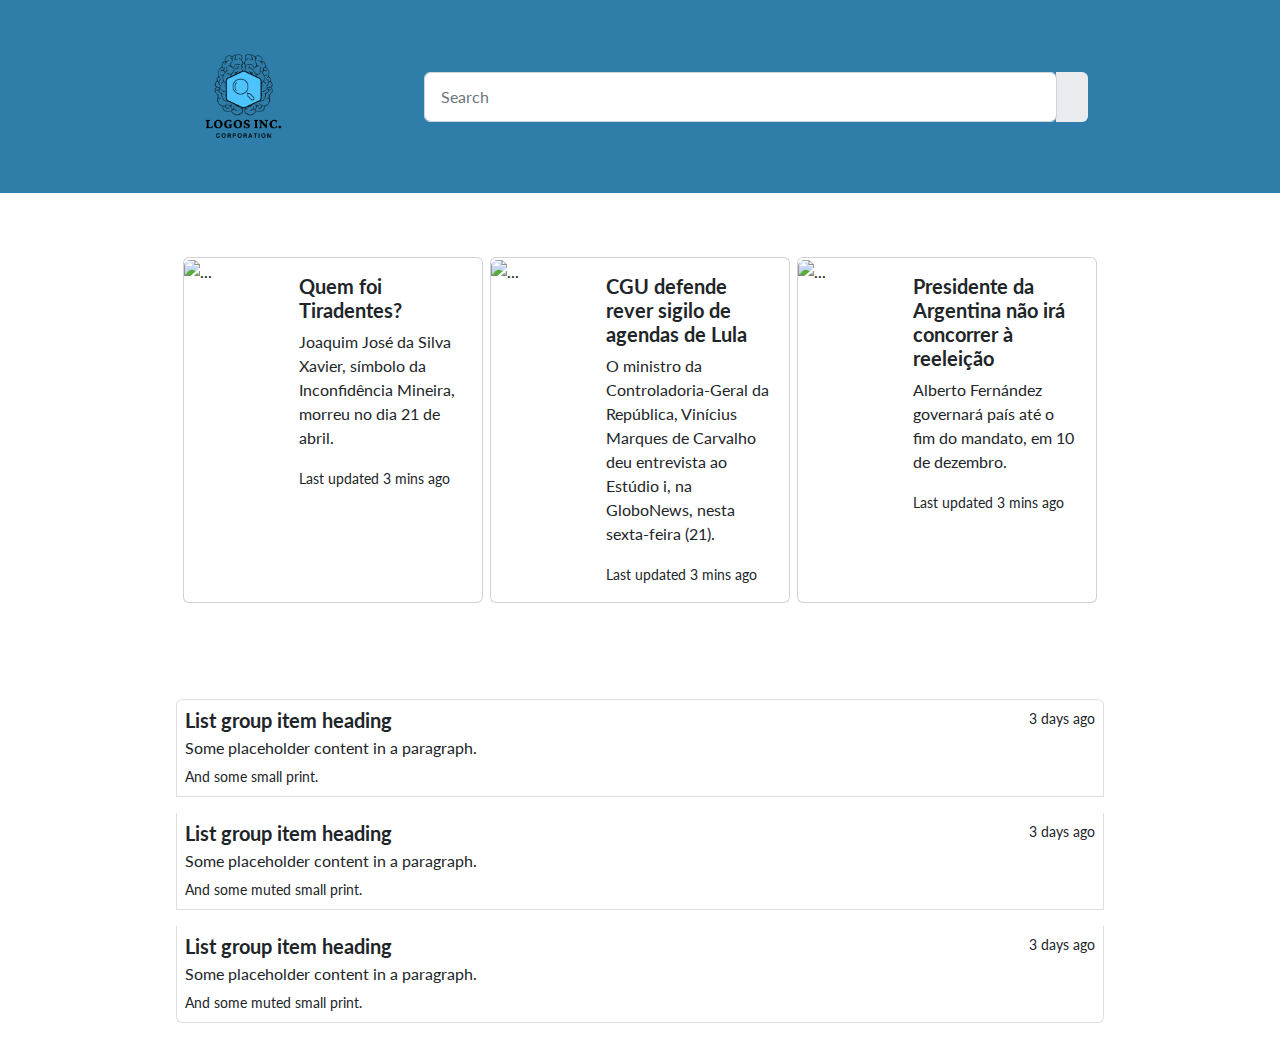
==== resultado.html @ 1dd46449 "Add files via upload" ====
<!DOCTYPE html>
<html lang="en">
<head>
    <meta charset="utf-8" />
    <meta name="viewport" content="width=device-width, initial-scale=1, shrink-to-fit=no" />
    <meta name="description" content="" />
    <meta name="author" content="" />
    <title>Landing Page - Start Bootstrap Theme</title>
    <!-- Favicon-->
    <link rel="icon" type="image/x-icon" href="assets/favicon.ico" />
    <!-- Bootstrap icons-->
    <link href="https://cdn.jsdelivr.net/npm/bootstrap-icons@1.5.0/font/bootstrap-icons.css" rel="stylesheet" type="text/css" />
    <!-- Google fonts-->
    <link href="https://fonts.googleapis.com/css?family=Lato:300,400,700,300italic,400italic,700italic" rel="stylesheet" type="text/css" />
    <!-- Core theme CSS (includes Bootstrap)-->
    <link href="css/styles.css" rel="stylesheet" />
    <title>Resultado da Pesquisa</title>
</head>
<body>
    <!-- Navigation-->
    <nav class="navbar" style="background-color: rgb(47, 126, 170);">
        <div class="container-fluid w-75 p-3">
          <a class="navbar-brand">
            <img src="assets/img/logo.png" height="135"/>
          </a>
          <form class="d-flex input-group w-75 p-3">
            <input
              type="search"
              class="form-control rounded"
              placeholder="Search"
              aria-label="Search"
              aria-describedby="search-addon"
            />
            <span class="input-group-text border-0" id="search-addon">
              <i class="fas fa-search"></i>
            </span>
          </form>
        </div>
    </nav>
    
    <h1 class="mb-5"></h1>

    <!-- Most Popular Results -->
    <section class="w-75 p-3 d-flex justify-content-evenly mx-auto p-2">
        <div class="card mb-3" style="max-width: 300px;">
            <div class="row g-0">
              <div class="col-md-4">
                <img src="..." class="img-fluid rounded-start" alt="...">
              </div>
              <div class="col-md-8">
                <div class="card-body">
                  <h5 class="card-title">Quem foi Tiradentes?</h5>
                  <p class="card-text">Joaquim José da Silva Xavier, símbolo da Inconfidência Mineira, morreu no dia 21 de abril.</p>
                  <p class="card-text"><small class="text-body-secondary">Last updated 3 mins ago</small></p>
                </div>
              </div>
            </div>
        </div>
        <div class="card mb-3" style="max-width: 300px;">
            <div class="row g-0">
              <div class="col-md-4">
                <img src="..." class="img-fluid rounded-start" alt="...">
              </div>
              <div class="col-md-8">
                <div class="card-body">
                  <h5 class="card-title">CGU defende rever sigilo de agendas de Lula</h5>
                  <p class="card-text">O ministro da Controladoria-Geral da República, Vinícius Marques de Carvalho deu entrevista ao Estúdio i, na GloboNews, nesta sexta-feira (21).</p>
                  <p class="card-text"><small class="text-body-secondary">Last updated 3 mins ago</small></p>
                </div>
              </div>
            </div>
        </div>
        <div class="card mb-3" style="max-width: 300px;">
            <div class="row g-0">
              <div class="col-md-4">
                <img src="..." class="img-fluid rounded-start" alt="...">
              </div>
              <div class="col-md-8">
                <div class="card-body">
                  <h5 class="card-title">Presidente da Argentina não irá concorrer à reeleição</h5>
                  <p class="card-text">Alberto Fernández governará país até o fim do mandato, em 10 de dezembro.</p>
                  <p class="card-text"><small class="text-body-secondary">Last updated 3 mins ago</small></p>
                </div>
              </div>
            </div>
        </div>
    </section>
    
    <h1 class="mb-5"></h1>
    
    <!-- Results -->
    <section class="w-75 p-3 mx-auto p-2">
        <div class="list-group grid gap-3">
            <a href="#" class="list-group-item list-group-item-action p-2 g-col-6">
              <div class="d-flex w-100 justify-content-between">
                <h5 class="mb-1">List group item heading</h5>
                <small>3 days ago</small>
              </div>
              <p class="mb-1">Some placeholder content in a paragraph.</p>
              <small>And some small print.</small>
            </a>
            <a href="#" class="list-group-item list-group-item-action p-2 g-col-6">
              <div class="d-flex w-100 justify-content-between">
                <h5 class="mb-1">List group item heading</h5>
                <small class="text-body-secondary">3 days ago</small>
              </div>
              <p class="mb-1">Some placeholder content in a paragraph.</p>
              <small class="text-body-secondary">And some muted small print.</small>
            </a>
            <a href="#" class="list-group-item list-group-item-action p-2 g-col-6">
              <div class="d-flex w-100 justify-content-between">
                <h5 class="mb-1">List group item heading</h5>
                <small class="text-body-secondary">3 days ago</small>
              </div>
              <p class="mb-1">Some placeholder content in a paragraph.</p>
              <small class="text-body-secondary">And some muted small print.</small>
            </a>
          </div>
    </section>
</body>
</html>
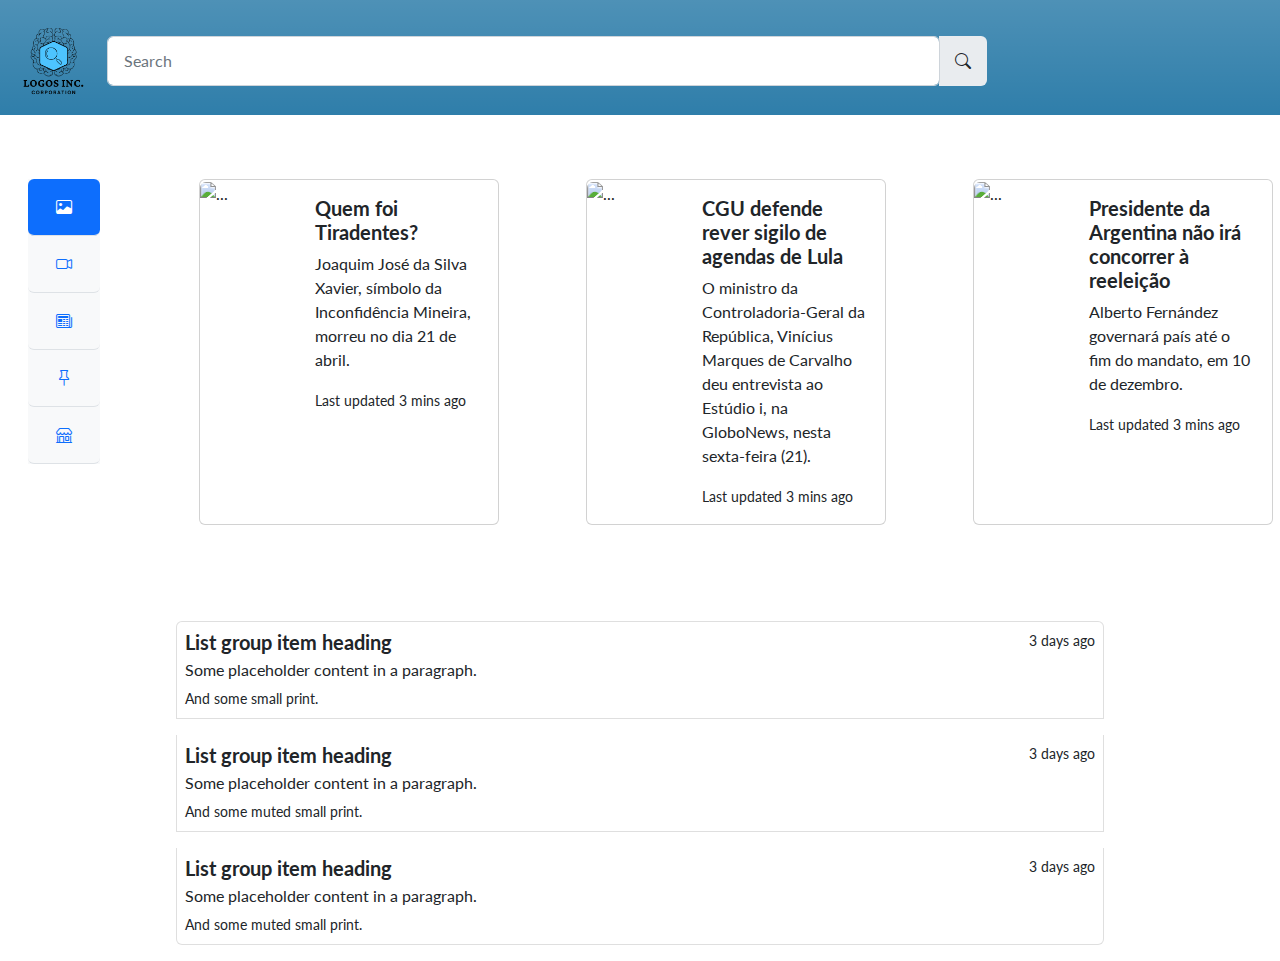
==== commit d2c27101: "Add files via upload" ====
--- a/resultado.html
+++ b/resultado.html
@@ -7,7 +7,7 @@
     <meta name="author" content="" />
     <title>Landing Page - Start Bootstrap Theme</title>
     <!-- Favicon-->
-    <link rel="icon" type="image/x-icon" href="assets/favicon.ico" />
+    <link rel="icon" type="image/x-icon" href="assets/img/logo.png" />
     <!-- Bootstrap icons-->
     <link href="https://cdn.jsdelivr.net/npm/bootstrap-icons@1.5.0/font/bootstrap-icons.css" rel="stylesheet" type="text/css" />
     <!-- Google fonts-->
@@ -18,70 +18,106 @@
 </head>
 <body>
     <!-- Navigation-->
-    <nav class="navbar" style="background-color: rgb(47, 126, 170);">
-        <div class="container-fluid w-75 p-3">
-          <a class="navbar-brand">
-            <img src="assets/img/logo.png" height="135"/>
-          </a>
-          <form class="d-flex input-group w-75 p-3">
-            <input
-              type="search"
-              class="form-control rounded"
-              placeholder="Search"
-              aria-label="Search"
-              aria-describedby="search-addon"
-            />
-            <span class="input-group-text border-0" id="search-addon">
-              <i class="fas fa-search"></i>
-            </span>
-          </form>
+    <nav style="height: 115px; background-color: rgb(47, 126, 170);" class="container-fluid navbar navbar-primary  static-top bg-gradient">
+            <div class="col-1">
+                <img class="img-fluid" src="assets/img/logo.png" alt="">
+            </div>
+          <div class="col justify-content-center w-100 justify-content-center">
+            <div class="input-group w-75">
+                <input
+                type="search"
+                class="form-control rounded"
+                placeholder="Search"
+                aria-label="Search"
+                aria-describedby="search-addon"
+                />
+                <span class="input-group-text border-0" id="search-addon">
+                <i class="bi-search"></i>
+                </span>
+            </div>
+            </div>
         </div>
     </nav>
     
     <h1 class="mb-5"></h1>
 
     <!-- Most Popular Results -->
-    <section class="w-75 p-3 d-flex justify-content-evenly mx-auto p-2">
-        <div class="card mb-3" style="max-width: 300px;">
-            <div class="row g-0">
-              <div class="col-md-4">
-                <img src="..." class="img-fluid rounded-start" alt="...">
-              </div>
-              <div class="col-md-8">
-                <div class="card-body">
-                  <h5 class="card-title">Quem foi Tiradentes?</h5>
-                  <p class="card-text">Joaquim José da Silva Xavier, símbolo da Inconfidência Mineira, morreu no dia 21 de abril.</p>
-                  <p class="card-text"><small class="text-body-secondary">Last updated 3 mins ago</small></p>
-                </div>
+
+    <section class="w-100 p-3 d-flex justify-content-evenly mx-auto p-2">
+        <div class="container-fluid">
+            <div class="col-1 d-flex flex-column flex-shrink-0 bg-light" style="width: 4.5rem;">
+                <ul class="nav nav-pills nav-flush flex-column mb-auto text-center">
+                  <li class="nav-item">
+                    <a href="#" class="nav-link active py-3 border-bottom" aria-current="page" title="" data-bs-toggle="tooltip" data-bs-placement="right" data-bs-original-title="Home">
+                      <i class="bi-image" width="24" height="24" role="img" aria-label="Home"><use xlink:href="#home"></use></i>
+                    </a>
+                  </li>
+                  <li>
+                    <a href="#" class="nav-link py-3 border-bottom" title="" data-bs-toggle="tooltip" data-bs-placement="right" data-bs-original-title="Dashboard">
+                      <i class="bi-camera-video" width="24" height="24" role="img" aria-label="Dashboard"><use xlink:href="#speedometer2"></use></i>
+                    </a>
+                  </li>
+                  <li>
+                    <a href="#" class="nav-link py-3 border-bottom" title="" data-bs-toggle="tooltip" data-bs-placement="right" data-bs-original-title="Orders">
+                      <i class="bi-newspaper" width="24" height="24" role="img" aria-label="Orders"><use xlink:href="#table"></use></i>
+                    </a>
+                  </li>
+                  <li>
+                    <a href="#" class="nav-link py-3 border-bottom" title="" data-bs-toggle="tooltip" data-bs-placement="right" data-bs-original-title="Products">
+                      <i class="bi-pin" width="24" height="24" role="img" aria-label="Products"><use xlink:href="#grid"></use></i>
+                    </a>
+                  </li>
+                  <li>
+                    <a href="#" class="nav-link py-3 border-bottom" title="" data-bs-toggle="tooltip" data-bs-placement="right" data-bs-original-title="Customers">
+                      <i class="bi-shop" width="24" height="24" role="img" aria-label="Customers"><use xlink:href="#people-circle"></use></i>
+                    </a>
+                  </li>
+                </ul>
               </div>
             </div>
-        </div>
-        <div class="card mb-3" style="max-width: 300px;">
-            <div class="row g-0">
-              <div class="col-md-4">
-                <img src="..." class="img-fluid rounded-start" alt="...">
-              </div>
-              <div class="col-md-8">
-                <div class="card-body">
-                  <h5 class="card-title">CGU defende rever sigilo de agendas de Lula</h5>
-                  <p class="card-text">O ministro da Controladoria-Geral da República, Vinícius Marques de Carvalho deu entrevista ao Estúdio i, na GloboNews, nesta sexta-feira (21).</p>
-                  <p class="card-text"><small class="text-body-secondary">Last updated 3 mins ago</small></p>
+            <div class="col-6 w-100 d-flex justify-content-evenly">
+                <div class="card mb-3" style="max-width: 300px;">
+                    <div class="row g-0">
+                      <div class="col-md-4">
+                        <img src="..." class="img-fluid rounded-start" alt="...">
+                      </div>
+                      <div class="col-md-8">
+                        <div class="card-body">
+                          <h5 class="card-title">Quem foi Tiradentes?</h5>
+                          <p class="card-text">Joaquim José da Silva Xavier, símbolo da Inconfidência Mineira, morreu no dia 21 de abril.</p>
+                          <p class="card-text"><small class="text-body-secondary">Last updated 3 mins ago</small></p>
+                        </div>
+                      </div>
+                    </div>
                 </div>
-              </div>
-            </div>
-        </div>
-        <div class="card mb-3" style="max-width: 300px;">
-            <div class="row g-0">
-              <div class="col-md-4">
-                <img src="..." class="img-fluid rounded-start" alt="...">
-              </div>
-              <div class="col-md-8">
-                <div class="card-body">
-                  <h5 class="card-title">Presidente da Argentina não irá concorrer à reeleição</h5>
-                  <p class="card-text">Alberto Fernández governará país até o fim do mandato, em 10 de dezembro.</p>
-                  <p class="card-text"><small class="text-body-secondary">Last updated 3 mins ago</small></p>
+                <div class="card mb-3" style="max-width: 300px;">
+                    <div class="row g-0">
+                      <div class="col-md-4">
+                        <img src="..." class="img-fluid rounded-start" alt="...">
+                      </div>
+                      <div class="col-md-8">
+                        <div class="card-body">
+                          <h5 class="card-title">CGU defende rever sigilo de agendas de Lula</h5>
+                          <p class="card-text">O ministro da Controladoria-Geral da República, Vinícius Marques de Carvalho deu entrevista ao Estúdio i, na GloboNews, nesta sexta-feira (21).</p>
+                          <p class="card-text"><small class="text-body-secondary">Last updated 3 mins ago</small></p>
+                        </div>
+                      </div>
+                    </div>
                 </div>
-              </div>
+                <div class="card mb-3" style="max-width: 300px;">
+                    <div class="row g-0">
+                      <div class="col-md-4">
+                        <img src="..." class="img-fluid rounded-start" alt="...">
+                      </div>
+                      <div class="col-md-8">
+                        <div class="card-body">
+                          <h5 class="card-title">Presidente da Argentina não irá concorrer à reeleição</h5>
+                          <p class="card-text">Alberto Fernández governará país até o fim do mandato, em 10 de dezembro.</p>
+                          <p class="card-text"><small class="text-body-secondary">Last updated 3 mins ago</small></p>
+                        </div>
+                      </div>
+                    </div>
+                </div>
             </div>
         </div>
     </section>
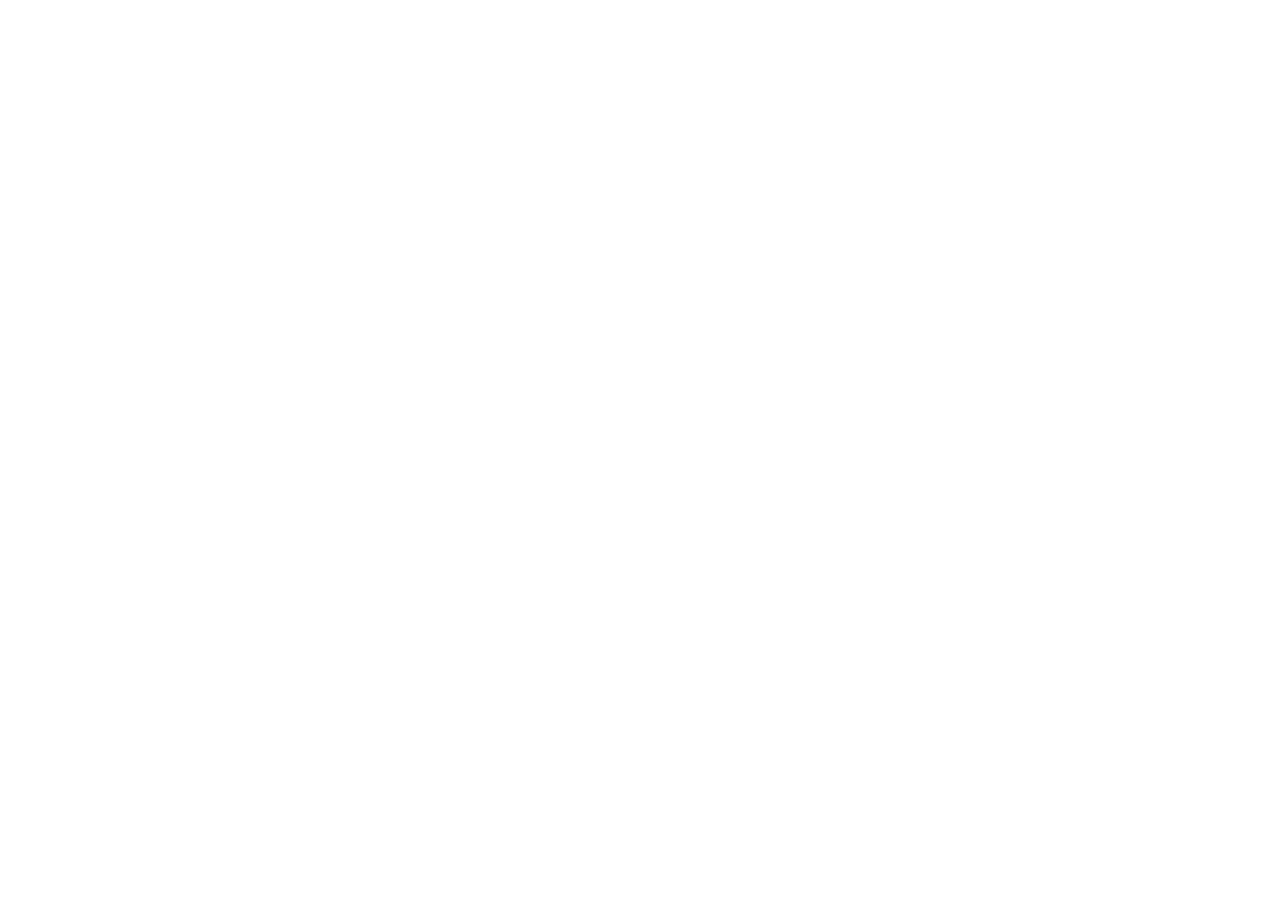
==== commit 3bf9b37c: "começar o index, fazer header, footer e começar main" ====
--- a/resultado.html
+++ b/resultado.html
@@ -1,157 +1,31 @@
 <!DOCTYPE html>
 <html lang="en">
-<head>
-    <meta charset="utf-8" />
-    <meta name="viewport" content="width=device-width, initial-scale=1, shrink-to-fit=no" />
-    <meta name="description" content="" />
-    <meta name="author" content="" />
-    <title>Landing Page - Start Bootstrap Theme</title>
-    <!-- Favicon-->
-    <link rel="icon" type="image/x-icon" href="assets/img/logo.png" />
-    <!-- Bootstrap icons-->
-    <link href="https://cdn.jsdelivr.net/npm/bootstrap-icons@1.5.0/font/bootstrap-icons.css" rel="stylesheet" type="text/css" />
-    <!-- Google fonts-->
-    <link href="https://fonts.googleapis.com/css?family=Lato:300,400,700,300italic,400italic,700italic" rel="stylesheet" type="text/css" />
-    <!-- Core theme CSS (includes Bootstrap)-->
-    <link href="css/styles.css" rel="stylesheet" />
-    <title>Resultado da Pesquisa</title>
-</head>
-<body>
-    <!-- Navigation-->
-    <nav style="height: 115px; background-color: rgb(47, 126, 170);" class="container-fluid navbar navbar-primary  static-top bg-gradient">
-            <div class="col-1">
-                <img class="img-fluid" src="assets/img/logo.png" alt="">
-            </div>
-          <div class="col justify-content-center w-100 justify-content-center">
-            <div class="input-group w-75">
-                <input
-                type="search"
-                class="form-control rounded"
-                placeholder="Search"
-                aria-label="Search"
-                aria-describedby="search-addon"
-                />
-                <span class="input-group-text border-0" id="search-addon">
-                <i class="bi-search"></i>
-                </span>
-            </div>
-            </div>
-        </div>
-    </nav>
-    
-    <h1 class="mb-5"></h1>
+    <head>
+        <meta charset="utf-8" />
+        <meta name="viewport" content="width=device-width, initial-scale=1, shrink-to-fit=no" />
+        <meta name="description" content="" />
+        <meta name="author" content="" />
+        <title>Logos</title>
+        <!-- Favicon-->
+        <link rel="icon" type="image/x-icon" href="assets/img/logo.png" />
+        <!-- Bootstrap icons-->
+        <link href="https://cdn.jsdelivr.net/npm/bootstrap-icons@1.5.0/font/bootstrap-icons.css" rel="stylesheet" type="text/css" />
+        <!-- Google fonts-->
+        <link href="https://fonts.googleapis.com/css?family=Lato:300,400,700,300italic,400italic,700italic" rel="stylesheet" type="text/css" />
+        <!-- Core theme CSS (includes Bootstrap)-->
+        <link href="css/styles.css" rel="stylesheet" />
+    </head>
+    <body>
+      
 
-    <!-- Most Popular Results -->
-
-    <section class="w-100 p-3 d-flex justify-content-evenly mx-auto p-2">
-        <div class="container-fluid">
-            <div class="col-1 d-flex flex-column flex-shrink-0 bg-light" style="width: 4.5rem;">
-                <ul class="nav nav-pills nav-flush flex-column mb-auto text-center">
-                  <li class="nav-item">
-                    <a href="#" class="nav-link active py-3 border-bottom" aria-current="page" title="" data-bs-toggle="tooltip" data-bs-placement="right" data-bs-original-title="Home">
-                      <i class="bi-image" width="24" height="24" role="img" aria-label="Home"><use xlink:href="#home"></use></i>
-                    </a>
-                  </li>
-                  <li>
-                    <a href="#" class="nav-link py-3 border-bottom" title="" data-bs-toggle="tooltip" data-bs-placement="right" data-bs-original-title="Dashboard">
-                      <i class="bi-camera-video" width="24" height="24" role="img" aria-label="Dashboard"><use xlink:href="#speedometer2"></use></i>
-                    </a>
-                  </li>
-                  <li>
-                    <a href="#" class="nav-link py-3 border-bottom" title="" data-bs-toggle="tooltip" data-bs-placement="right" data-bs-original-title="Orders">
-                      <i class="bi-newspaper" width="24" height="24" role="img" aria-label="Orders"><use xlink:href="#table"></use></i>
-                    </a>
-                  </li>
-                  <li>
-                    <a href="#" class="nav-link py-3 border-bottom" title="" data-bs-toggle="tooltip" data-bs-placement="right" data-bs-original-title="Products">
-                      <i class="bi-pin" width="24" height="24" role="img" aria-label="Products"><use xlink:href="#grid"></use></i>
-                    </a>
-                  </li>
-                  <li>
-                    <a href="#" class="nav-link py-3 border-bottom" title="" data-bs-toggle="tooltip" data-bs-placement="right" data-bs-original-title="Customers">
-                      <i class="bi-shop" width="24" height="24" role="img" aria-label="Customers"><use xlink:href="#people-circle"></use></i>
-                    </a>
-                  </li>
-                </ul>
-              </div>
-            </div>
-            <div class="col-6 w-100 d-flex justify-content-evenly">
-                <div class="card mb-3" style="max-width: 300px;">
-                    <div class="row g-0">
-                      <div class="col-md-4">
-                        <img src="..." class="img-fluid rounded-start" alt="...">
-                      </div>
-                      <div class="col-md-8">
-                        <div class="card-body">
-                          <h5 class="card-title">Quem foi Tiradentes?</h5>
-                          <p class="card-text">Joaquim José da Silva Xavier, símbolo da Inconfidência Mineira, morreu no dia 21 de abril.</p>
-                          <p class="card-text"><small class="text-body-secondary">Last updated 3 mins ago</small></p>
-                        </div>
-                      </div>
-                    </div>
-                </div>
-                <div class="card mb-3" style="max-width: 300px;">
-                    <div class="row g-0">
-                      <div class="col-md-4">
-                        <img src="..." class="img-fluid rounded-start" alt="...">
-                      </div>
-                      <div class="col-md-8">
-                        <div class="card-body">
-                          <h5 class="card-title">CGU defende rever sigilo de agendas de Lula</h5>
-                          <p class="card-text">O ministro da Controladoria-Geral da República, Vinícius Marques de Carvalho deu entrevista ao Estúdio i, na GloboNews, nesta sexta-feira (21).</p>
-                          <p class="card-text"><small class="text-body-secondary">Last updated 3 mins ago</small></p>
-                        </div>
-                      </div>
-                    </div>
-                </div>
-                <div class="card mb-3" style="max-width: 300px;">
-                    <div class="row g-0">
-                      <div class="col-md-4">
-                        <img src="..." class="img-fluid rounded-start" alt="...">
-                      </div>
-                      <div class="col-md-8">
-                        <div class="card-body">
-                          <h5 class="card-title">Presidente da Argentina não irá concorrer à reeleição</h5>
-                          <p class="card-text">Alberto Fernández governará país até o fim do mandato, em 10 de dezembro.</p>
-                          <p class="card-text"><small class="text-body-secondary">Last updated 3 mins ago</small></p>
-                        </div>
-                      </div>
-                    </div>
-                </div>
-            </div>
-        </div>
-    </section>
-    
-    <h1 class="mb-5"></h1>
-    
-    <!-- Results -->
-    <section class="w-75 p-3 mx-auto p-2">
-        <div class="list-group grid gap-3">
-            <a href="#" class="list-group-item list-group-item-action p-2 g-col-6">
-              <div class="d-flex w-100 justify-content-between">
-                <h5 class="mb-1">List group item heading</h5>
-                <small>3 days ago</small>
-              </div>
-              <p class="mb-1">Some placeholder content in a paragraph.</p>
-              <small>And some small print.</small>
-            </a>
-            <a href="#" class="list-group-item list-group-item-action p-2 g-col-6">
-              <div class="d-flex w-100 justify-content-between">
-                <h5 class="mb-1">List group item heading</h5>
-                <small class="text-body-secondary">3 days ago</small>
-              </div>
-              <p class="mb-1">Some placeholder content in a paragraph.</p>
-              <small class="text-body-secondary">And some muted small print.</small>
-            </a>
-            <a href="#" class="list-group-item list-group-item-action p-2 g-col-6">
-              <div class="d-flex w-100 justify-content-between">
-                <h5 class="mb-1">List group item heading</h5>
-                <small class="text-body-secondary">3 days ago</small>
-              </div>
-              <p class="mb-1">Some placeholder content in a paragraph.</p>
-              <small class="text-body-secondary">And some muted small print.</small>
-            </a>
-          </div>
-    </section>
-</body>
-</html>+        <!-- Bootstrap core JS-->
+        <script src="https://cdn.jsdelivr.net/npm/bootstrap@5.2.3/dist/js/bootstrap.bundle.min.js"></script>
+        <!-- Core theme JS-->
+        <script src="js/scripts.js"></script>
+        <!-- * * * * * * * * * * * * * * * * * * * * * * * * * * * * * * * * * * * * * * * *-->
+        <!-- * *                               SB Forms JS                               * *-->
+        <!-- * * Activate your form at https://startbootstrap.com/solution/contact-forms * *-->
+        <!-- * * * * * * * * * * * * * * * * * * * * * * * * * * * * * * * * * * * * * * * *-->
+        <script src="https://cdn.startbootstrap.com/sb-forms-latest.js"></script>
+    </body>
+</html>
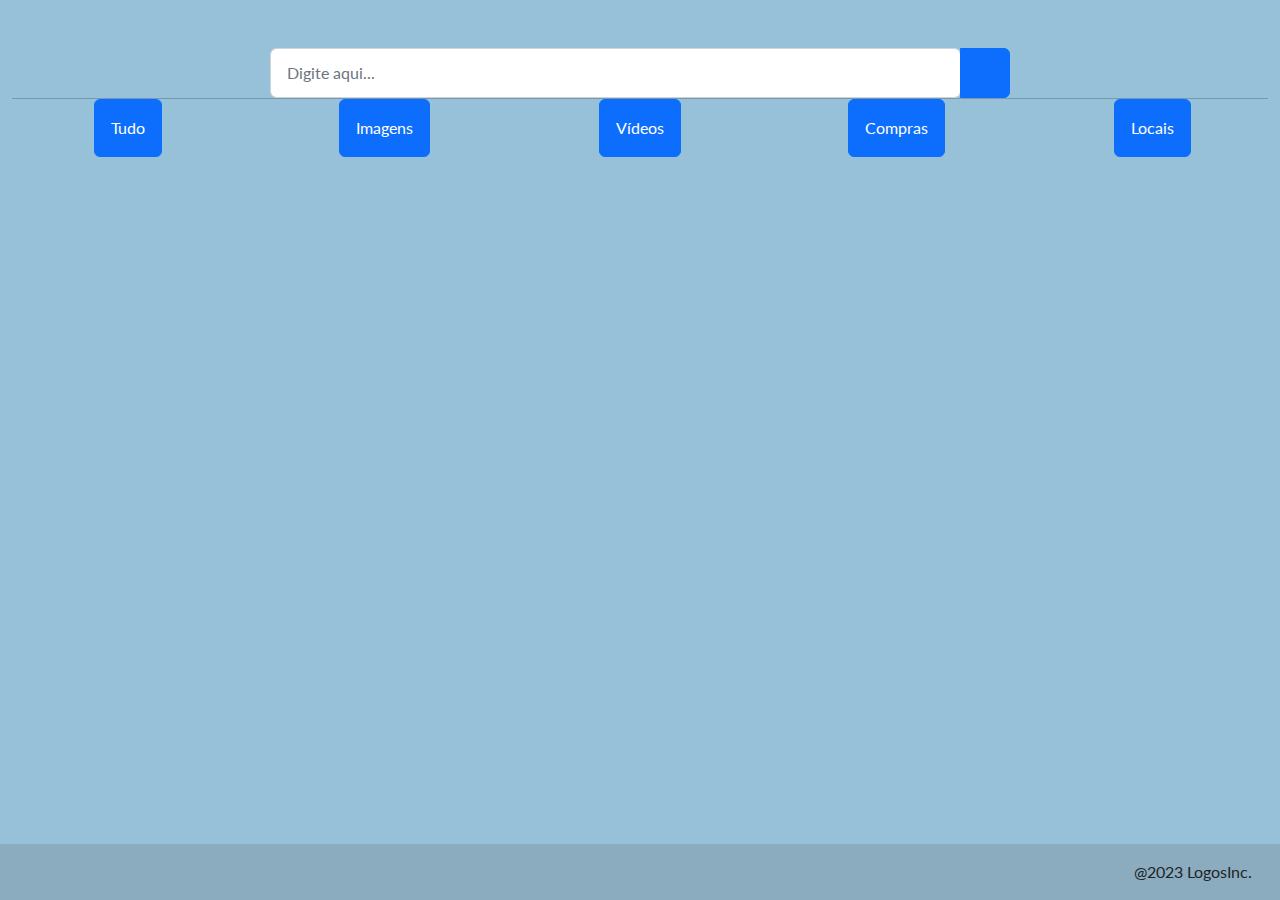
==== commit 9a094fb5: "Add files via upload" ====
--- a/resultado.html
+++ b/resultado.html
@@ -15,8 +15,59 @@
         <!-- Core theme CSS (includes Bootstrap)-->
         <link href="css/styles.css" rel="stylesheet" />
     </head>
-    <body>
-      
+    <body style="background-color: #96C1D9;" class="d-flex flex-column min-vh-100">
+      <header> 
+            <div class="container-fluid">
+                <div class="row">
+                    <div class="col col-xl-2 col-12">
+                        <span><img src="assets/img/logotipo.png" alt="" class="img-fluid"></span>
+                    </div>
+                    <div class="col col-xl-8 mt-5">
+                        <div class="input-group d-flex justify-content-center">
+                            
+                            <div class="form-outline col-10 col-xl-10 col-md-10">
+                                <input type="search" id="form1" class="form-control" placeholder="Digite aqui..." />
+                            </div>
+                            <button type="button" class="btn btn-primary">
+                                <a href="resultado.html" class="">
+                                    <i class="bi bi-search"></i>
+                                </a>
+                            </button>
+                        </div>
+                    </div>
+                </div>
+                <hr class="m-0">
+                <div class="row d-flex justify-content-between">
+                    <div class="col d-flex justify-content-center">
+                        <button class="btn btn-primary p-1 p-xl-3">Tudo</button>
+                    </div>
+                    <div class="col d-flex justify-content-center">
+                        <button class="btn btn-primary p-1 p-xl-3">Imagens</button>
+                    </div>
+                    <div class="col d-flex justify-content-center">
+                        <button class="btn btn-primary p-1 p-xl-3">Vídeos</button>
+                    </div>
+                    <div class="col d-flex justify-content-center">
+                        <button class="btn btn-primary p-1 p-xl-3">Compras</button>
+                    </div>
+                    <div class="col d-flex justify-content-center ">
+                        <button class="btn btn-primary p-1 p-xl-3">Locais</button>
+                    </div>
+                </div>
+            </div>
+      </header>
+      <main>
+
+      </main>
+      <footer class="p-2 p-xl-3 p-md-3 mt-auto" style="background-color: #8BACBF;">
+        <div class="container-fluid">
+            <div class="row">
+                <div class="col d-flex justify-content-end">
+                    @2023 LogosInc.
+                </div>
+            </div>
+        </div>
+    </footer>
 
         <!-- Bootstrap core JS-->
         <script src="https://cdn.jsdelivr.net/npm/bootstrap@5.2.3/dist/js/bootstrap.bundle.min.js"></script>
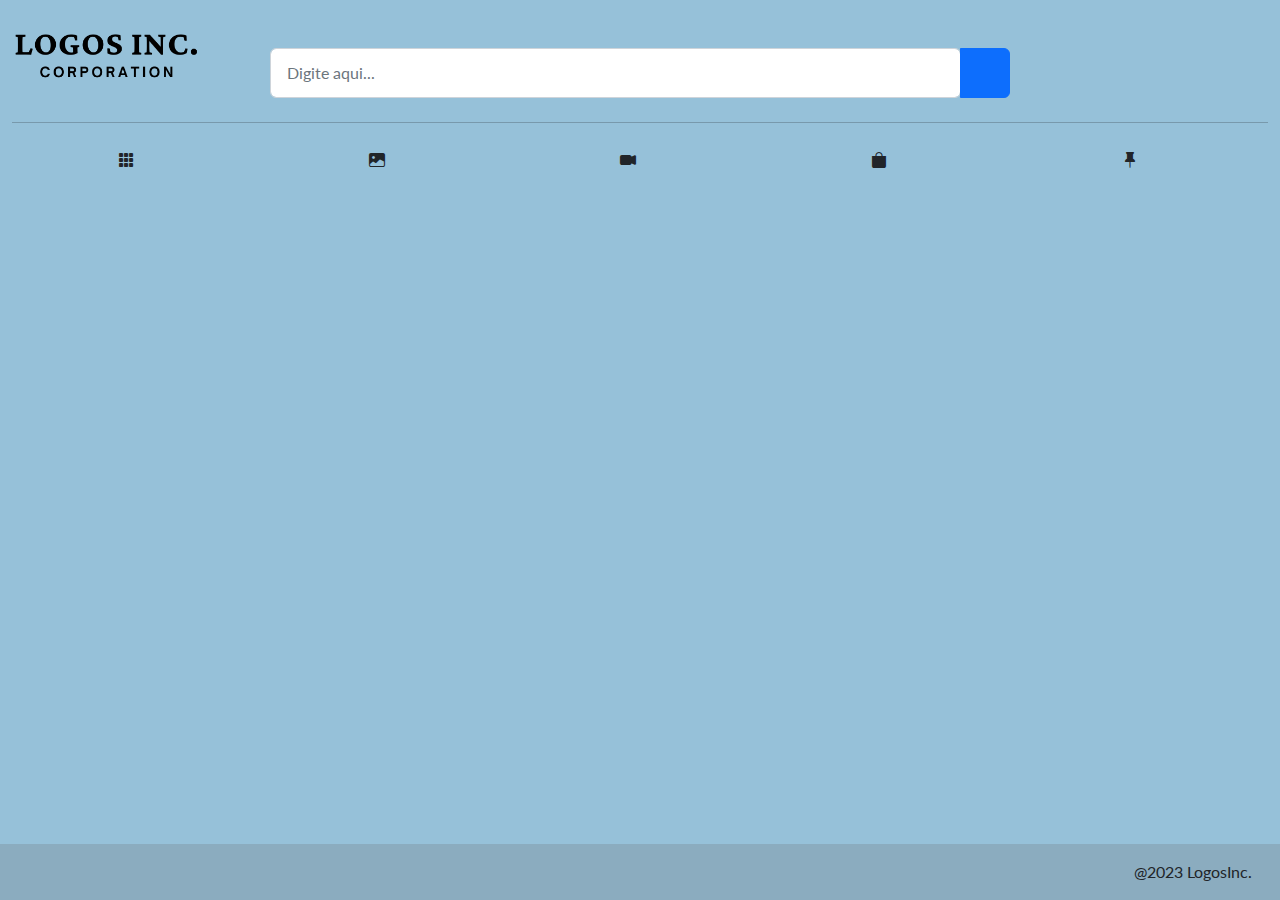
==== commit 654959cb: "continuar resultado" ====
--- a/resultado.html
+++ b/resultado.html
@@ -19,16 +19,15 @@
       <header> 
             <div class="container-fluid">
                 <div class="row">
-                    <div class="col col-xl-2 col-12">
-                        <span><img src="assets/img/logotipo.png" alt="" class="img-fluid"></span>
+                    <div class="col col-xl-2 col-12 d-flex justify-content-center">
+                        <span><img src="assets/img/logot.png" alt="" class="img-fluid"></span>
                     </div>
                     <div class="col col-xl-8 mt-5">
-                        <div class="input-group d-flex justify-content-center">
-                            
+                        <div class="input-group d-flex justify-content-center"> 
                             <div class="form-outline col-10 col-xl-10 col-md-10">
                                 <input type="search" id="form1" class="form-control" placeholder="Digite aqui..." />
                             </div>
-                            <button type="button" class="btn btn-primary">
+                            <button type="button" class=" btn btn-primary">
                                 <a href="resultado.html" class="">
                                     <i class="bi bi-search"></i>
                                 </a>
@@ -36,22 +35,22 @@
                         </div>
                     </div>
                 </div>
-                <hr class="m-0">
-                <div class="row d-flex justify-content-between">
+                <hr class="mb-0 mt-4">
+                <div class="row w-100 d-flex justify-content-between">
                     <div class="col d-flex justify-content-center">
-                        <button class="btn btn-primary p-1 p-xl-3">Tudo</button>
+                        <button class="btn p-xl-4 p-3 p-md-3"> <i class="bi bi-grid-3x3-gap-fill"></i></button>
                     </div>
                     <div class="col d-flex justify-content-center">
-                        <button class="btn btn-primary p-1 p-xl-3">Imagens</button>
+                        <button class="btn p-xl-4 p-3 p-md-3"><i class="bi bi-image-fill"></i></button>
                     </div>
                     <div class="col d-flex justify-content-center">
-                        <button class="btn btn-primary p-1 p-xl-3">Vídeos</button>
+                        <button class="btn p-xl-4 p-3 p-md-3"><i class="bi bi-camera-video-fill"></i></button>
                     </div>
                     <div class="col d-flex justify-content-center">
-                        <button class="btn btn-primary p-1 p-xl-3">Compras</button>
+                        <button class="btn p-xl-4 p-3 p-md-3"><i class="bi bi-bag-fill"></i></button>
                     </div>
                     <div class="col d-flex justify-content-center ">
-                        <button class="btn btn-primary p-1 p-xl-3">Locais</button>
+                        <button class="btn p-xl-4 p-3 p-md-3"><i class="bi bi-pin-fill"></i></button>
                     </div>
                 </div>
             </div>
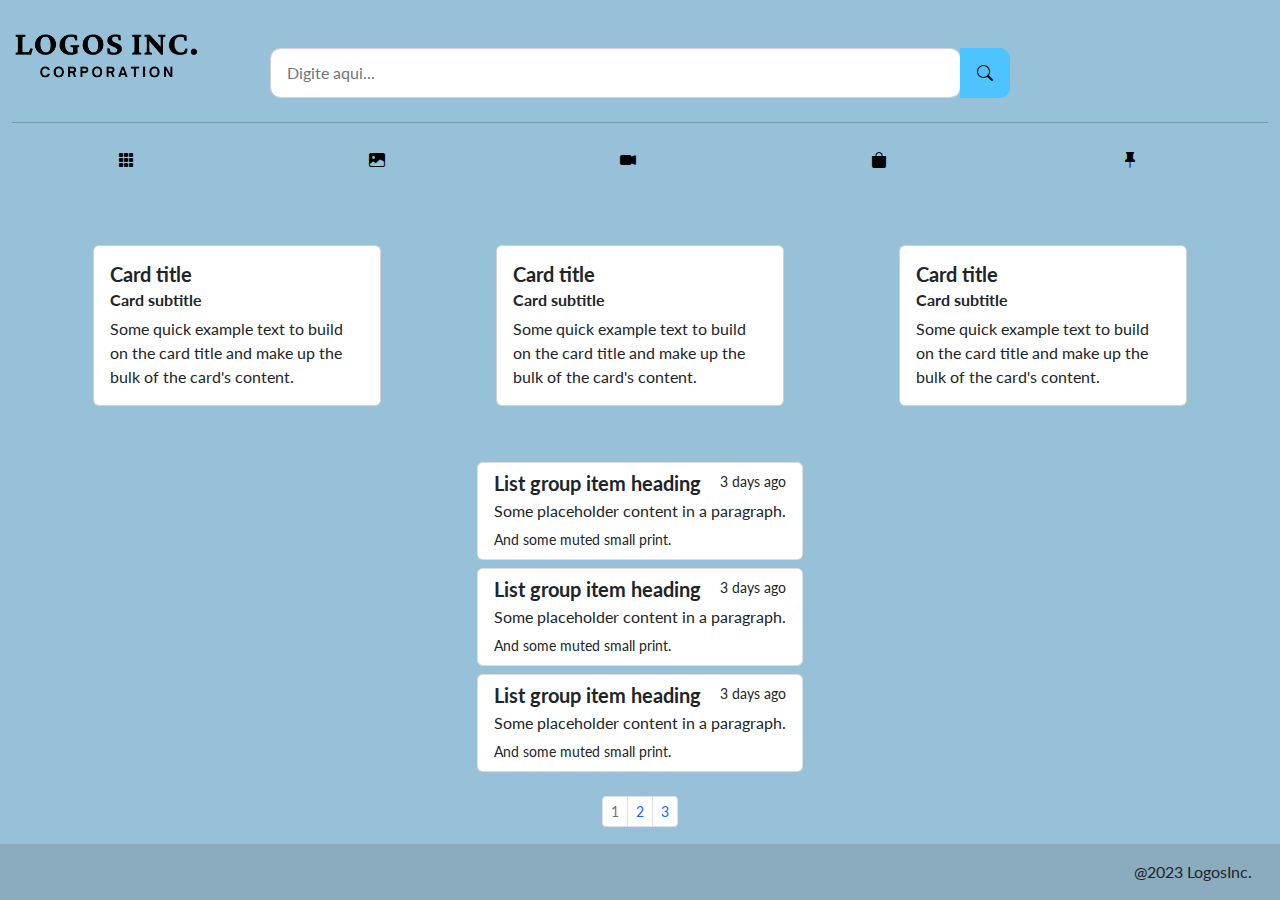
==== commit 22d5781e: "finalização de resultados" ====
--- a/resultado.html
+++ b/resultado.html
@@ -14,13 +14,16 @@
         <link href="https://fonts.googleapis.com/css?family=Lato:300,400,700,300italic,400italic,700italic" rel="stylesheet" type="text/css" />
         <!-- Core theme CSS (includes Bootstrap)-->
         <link href="css/styles.css" rel="stylesheet" />
+        <link href="css/style.css" rel="stylesheet" />
     </head>
-    <body style="background-color: #96C1D9;" class="d-flex flex-column min-vh-100">
+    <body class="d-flex flex-column min-vh-100">
       <header> 
             <div class="container-fluid">
                 <div class="row">
                     <div class="col col-xl-2 col-12 d-flex justify-content-center">
-                        <span><img src="assets/img/logot.png" alt="" class="img-fluid"></span>
+                        <a href="index.html" class="">
+                            <img src="assets/img/logot.png" alt="" class="img-fluid">
+                        </a>                        
                     </div>
                     <div class="col col-xl-8 mt-5">
                         <div class="input-group d-flex justify-content-center"> 
@@ -56,9 +59,84 @@
             </div>
       </header>
       <main>
-
+        <div class="row d-flex justify-content-between p-xl-5 p-3">
+            <div class="col d-flex justify-content-center pb-2">
+                <div class="card" style="width: 18rem;">
+                    <div class="card-body">
+                      <h5 class="card-title">Card title</h5>
+                      <h6 class="card-subtitle mb-2 text-body-secondary">Card subtitle</h6>
+                      <p class="card-text">Some quick example text to build on the card title and make up the bulk of the card's content.</p>
+                    </div>
+                </div>
+            </div>
+            <div class="col d-flex justify-content-center pb-2">
+                <div class="card" style="width: 18rem;">
+                    <div class="card-body">
+                      <h5 class="card-title">Card title</h5>
+                      <h6 class="card-subtitle mb-2 text-body-secondary">Card subtitle</h6>
+                      <p class="card-text">Some quick example text to build on the card title and make up the bulk of the card's content.</p>
+                    </div>
+                </div>
+            </div>
+            <div class="col d-flex justify-content-center pb-2">
+                <div class="card" style="width: 18rem;">
+                    <div class="card-body">
+                      <h5 class="card-title">Card title</h5>
+                      <h6 class="card-subtitle mb-2 text-body-secondary">Card subtitle</h6>
+                      <p class="card-text">Some quick example text to build on the card title and make up the bulk of the card's content.</p>
+                    </div>
+                </div>
+            </div>
+        </div>
+        <div class="row d-flex">
+            <div class="col-10 col-xl-10 w-100 d-flex justify-content-center pb-2">
+                <div class="list-group">
+                    <a href="#" class="list-group-item list-group-item-action">
+                        <div class="d-flex w-100 justify-content-between">
+                          <h5 class="mb-1">List group item heading</h5>
+                          <small class="text-body-secondary">3 days ago</small>
+                        </div>
+                        <p class="mb-1">Some placeholder content in a paragraph.</p>
+                        <small class="text-body-secondary">And some muted small print.</small>
+                    </a>
+                </div>
+            </div>
+            <div class="col-10 col-xl-10 w-100 d-flex justify-content-center pb-2">
+                <div class="list-group">
+                    <a href="#" class="list-group-item list-group-item-action">
+                        <div class="d-flex w-100 justify-content-between">
+                          <h5 class="mb-1">List group item heading</h5>
+                          <small class="text-body-secondary">3 days ago</small>
+                        </div>
+                        <p class="mb-1">Some placeholder content in a paragraph.</p>
+                        <small class="text-body-secondary">And some muted small print.</small>
+                    </a>
+                </div>
+            </div>
+            <div class="col-10 col-xl-10 w-100 d-flex justify-content-center pb-2">
+                <div class="list-group">
+                    <a href="#" class="list-group-item list-group-item-action">
+                        <div class="d-flex w-100 justify-content-between">
+                          <h5 class="mb-1">List group item heading</h5>
+                          <small class="text-body-secondary">3 days ago</small>
+                        </div>
+                        <p class="mb-1">Some placeholder content in a paragraph.</p>
+                        <small class="text-body-secondary">And some muted small print.</small>
+                    </a>
+                </div>
+            </div>
+        </div>
+        <nav aria-label="...">
+            <ul class="pagination pagination-sm justify-content-center pt-3">
+              <li class="page-item disabled">
+                <a class="page-link" href="/piu/resultado.html" tabindex="-1">1</a>
+              </li>
+              <li class="page-item"><a class="page-link" href="/piu/resultado.html">2</a></li>
+              <li class="page-item"><a class="page-link" href="/piu/resultado.html">3</a></li>
+            </ul>
+        </nav>
       </main>
-      <footer class="p-2 p-xl-3 p-md-3 mt-auto" style="background-color: #8BACBF;">
+      <footer class="p-2 p-xl-3 p-md-3 mt-auto">
         <div class="container-fluid">
             <div class="row">
                 <div class="col d-flex justify-content-end">
--- a/css/style.css
+++ b/css/style.css
@@ -0,0 +1,18 @@
+@charset "UTF-8";
+body{
+    background-color: #96C1D9;
+}
+footer{
+    background-color: #8BACBF;
+}
+#form1{
+    border-radius: 10px;
+}
+.btn-primary{
+    background-color: #4DC4FF;
+    border-color: #4DC4FF;
+    border-radius: 10px;
+}
+i{
+    color: black;
+}
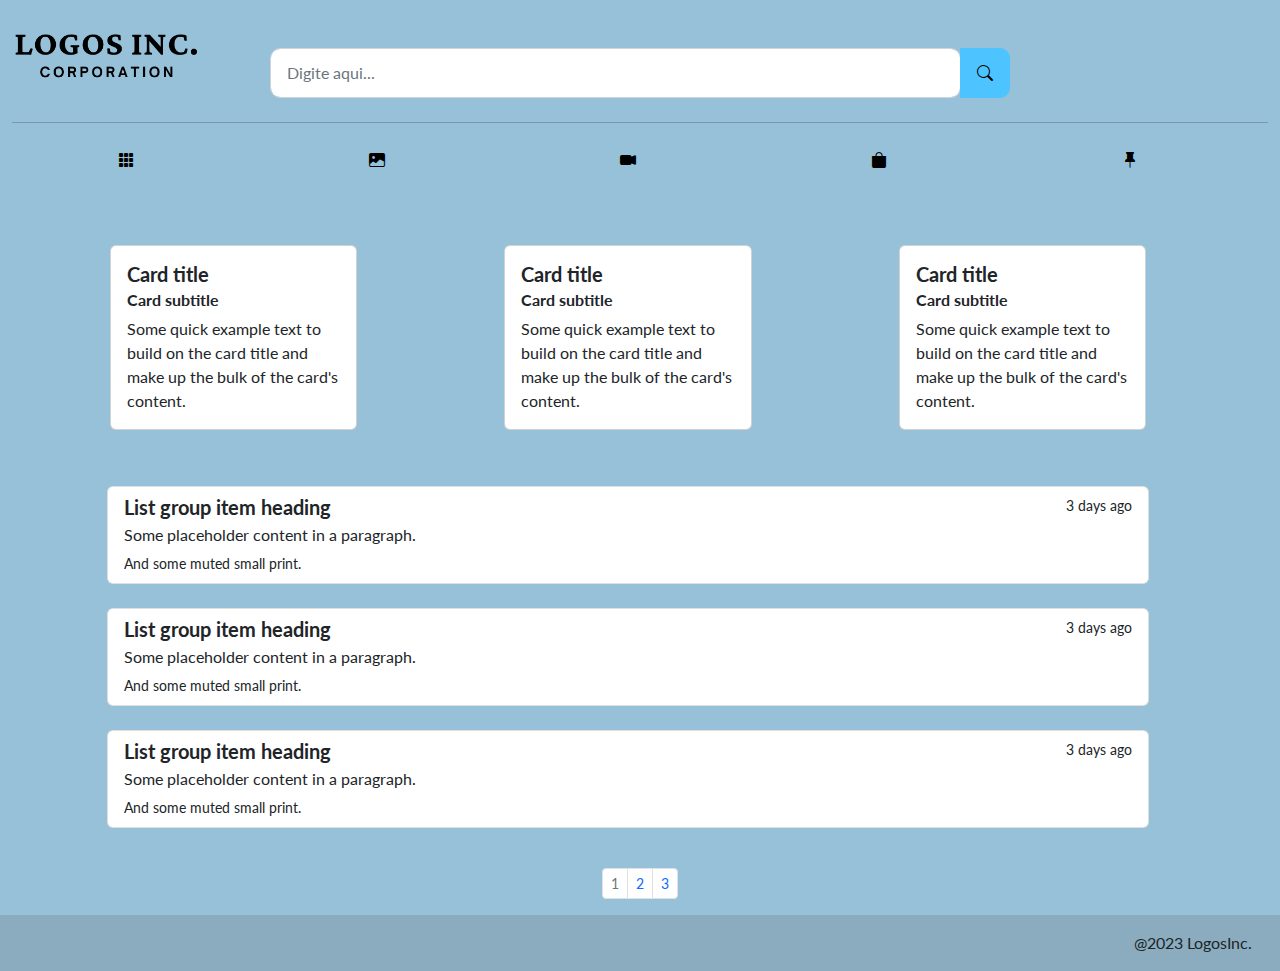
==== commit edb82ff9: "finalizar projeto e responsavidade" ====
--- a/resultado.html
+++ b/resultado.html
@@ -59,80 +59,84 @@
             </div>
       </header>
       <main>
-        <div class="row d-flex justify-content-between p-xl-5 p-3">
-            <div class="col d-flex justify-content-center pb-2">
-                <div class="card" style="width: 18rem;">
-                    <div class="card-body">
-                      <h5 class="card-title">Card title</h5>
-                      <h6 class="card-subtitle mb-2 text-body-secondary">Card subtitle</h6>
-                      <p class="card-text">Some quick example text to build on the card title and make up the bulk of the card's content.</p>
+        <div class="conteiner-fluid">
+            <div class="row w-100 d-flex justify-content-center justify-content-xl-between justify-content-md-between p-xl-5 p-3">
+                <div class="col-xl col-md col-10 d-flex justify-content-center pb-2">
+                    <div class="card col-xl-8">
+                        <div class="card-body">
+                          <h5 class="card-title">Card title</h5>
+                          <h6 class="card-subtitle mb-2 text-body-secondary">Card subtitle</h6>
+                          <p class="card-text">Some quick example text to build on the card title and make up the bulk of the card's content.</p>
+                        </div>
                     </div>
                 </div>
-            </div>
-            <div class="col d-flex justify-content-center pb-2">
-                <div class="card" style="width: 18rem;">
-                    <div class="card-body">
-                      <h5 class="card-title">Card title</h5>
-                      <h6 class="card-subtitle mb-2 text-body-secondary">Card subtitle</h6>
-                      <p class="card-text">Some quick example text to build on the card title and make up the bulk of the card's content.</p>
+                <div class="col-xl col-md col-10  d-flex justify-content-center pb-2">
+                    <div class="card col-xl-8">
+                        <div class="card-body">
+                          <h5 class="card-title">Card title</h5>
+                          <h6 class="card-subtitle mb-2 text-body-secondary">Card subtitle</h6>
+                          <p class="card-text">Some quick example text to build on the card title and make up the bulk of the card's content.</p>
+                        </div>
                     </div>
                 </div>
-            </div>
-            <div class="col d-flex justify-content-center pb-2">
-                <div class="card" style="width: 18rem;">
-                    <div class="card-body">
-                      <h5 class="card-title">Card title</h5>
-                      <h6 class="card-subtitle mb-2 text-body-secondary">Card subtitle</h6>
-                      <p class="card-text">Some quick example text to build on the card title and make up the bulk of the card's content.</p>
+                <div class="col-xl col-md col-10 d-flex justify-content-center pb-2">
+                    <div class="card col-xl-8">
+                        <div class="card-body">
+                          <h5 class="card-title">Card title</h5>
+                          <h6 class="card-subtitle mb-2 text-body-secondary">Card subtitle</h6>
+                          <p class="card-text">Some quick example text to build on the card title and make up the bulk of the card's content.</p>
+                        </div>
                     </div>
                 </div>
             </div>
         </div>
-        <div class="row d-flex">
-            <div class="col-10 col-xl-10 w-100 d-flex justify-content-center pb-2">
-                <div class="list-group">
-                    <a href="#" class="list-group-item list-group-item-action">
-                        <div class="d-flex w-100 justify-content-between">
-                          <h5 class="mb-1">List group item heading</h5>
-                          <small class="text-body-secondary">3 days ago</small>
-                        </div>
-                        <p class="mb-1">Some placeholder content in a paragraph.</p>
-                        <small class="text-body-secondary">And some muted small print.</small>
-                    </a>
+        <div class="conteiner-fluid">
+            <div class="row w-100 d-flex justify-content-center">
+                <div class="col-10 mb-4">
+                    <div class="list-group">
+                        <a href="#" class="list-group-item list-group-item-action">
+                            <div class="d-flex w-100 justify-content-between">
+                              <h5 class="mb-1">List group item heading</h5>
+                              <small class="text-body-secondary">3 days ago</small>
+                            </div>
+                            <p class="mb-1">Some placeholder content in a paragraph.</p>
+                            <small class="text-body-secondary">And some muted small print.</small>
+                        </a>
+                    </div>
                 </div>
-            </div>
-            <div class="col-10 col-xl-10 w-100 d-flex justify-content-center pb-2">
-                <div class="list-group">
-                    <a href="#" class="list-group-item list-group-item-action">
-                        <div class="d-flex w-100 justify-content-between">
-                          <h5 class="mb-1">List group item heading</h5>
-                          <small class="text-body-secondary">3 days ago</small>
-                        </div>
-                        <p class="mb-1">Some placeholder content in a paragraph.</p>
-                        <small class="text-body-secondary">And some muted small print.</small>
-                    </a>
+                <div class="col-10 mb-4">
+                    <div class="list-group">
+                        <a href="#" class="list-group-item list-group-item-action">
+                            <div class="d-flex w-100 justify-content-between">
+                              <h5 class="mb-1">List group item heading</h5>
+                              <small class="text-body-secondary">3 days ago</small>
+                            </div>
+                            <p class="mb-1">Some placeholder content in a paragraph.</p>
+                            <small class="text-body-secondary">And some muted small print.</small>
+                        </a>
+                    </div>
                 </div>
-            </div>
-            <div class="col-10 col-xl-10 w-100 d-flex justify-content-center pb-2">
-                <div class="list-group">
-                    <a href="#" class="list-group-item list-group-item-action">
-                        <div class="d-flex w-100 justify-content-between">
-                          <h5 class="mb-1">List group item heading</h5>
-                          <small class="text-body-secondary">3 days ago</small>
-                        </div>
-                        <p class="mb-1">Some placeholder content in a paragraph.</p>
-                        <small class="text-body-secondary">And some muted small print.</small>
-                    </a>
+                <div class="col-10 mb-4">
+                    <div class="list-group">
+                        <a href="#" class="list-group-item list-group-item-action">
+                            <div class="d-flex w-100 justify-content-between">
+                              <h5 class="mb-1">List group item heading</h5>
+                              <small class="text-body-secondary">3 days ago</small>
+                            </div>
+                            <p class="mb-1">Some placeholder content in a paragraph.</p>
+                            <small class="text-body-secondary">And some muted small print.</small>
+                        </a>
+                    </div>
                 </div>
             </div>
         </div>
         <nav aria-label="...">
             <ul class="pagination pagination-sm justify-content-center pt-3">
               <li class="page-item disabled">
-                <a class="page-link" href="/piu/resultado.html" tabindex="-1">1</a>
+                <a class="page-link" href="resultado.html" tabindex="-1">1</a>
               </li>
-              <li class="page-item"><a class="page-link" href="/piu/resultado.html">2</a></li>
-              <li class="page-item"><a class="page-link" href="/piu/resultado.html">3</a></li>
+              <li class="page-item"><a class="page-link" href="resultado.html">2</a></li>
+              <li class="page-item"><a class="page-link" href="resultado.html">3</a></li>
             </ul>
         </nav>
       </main>
